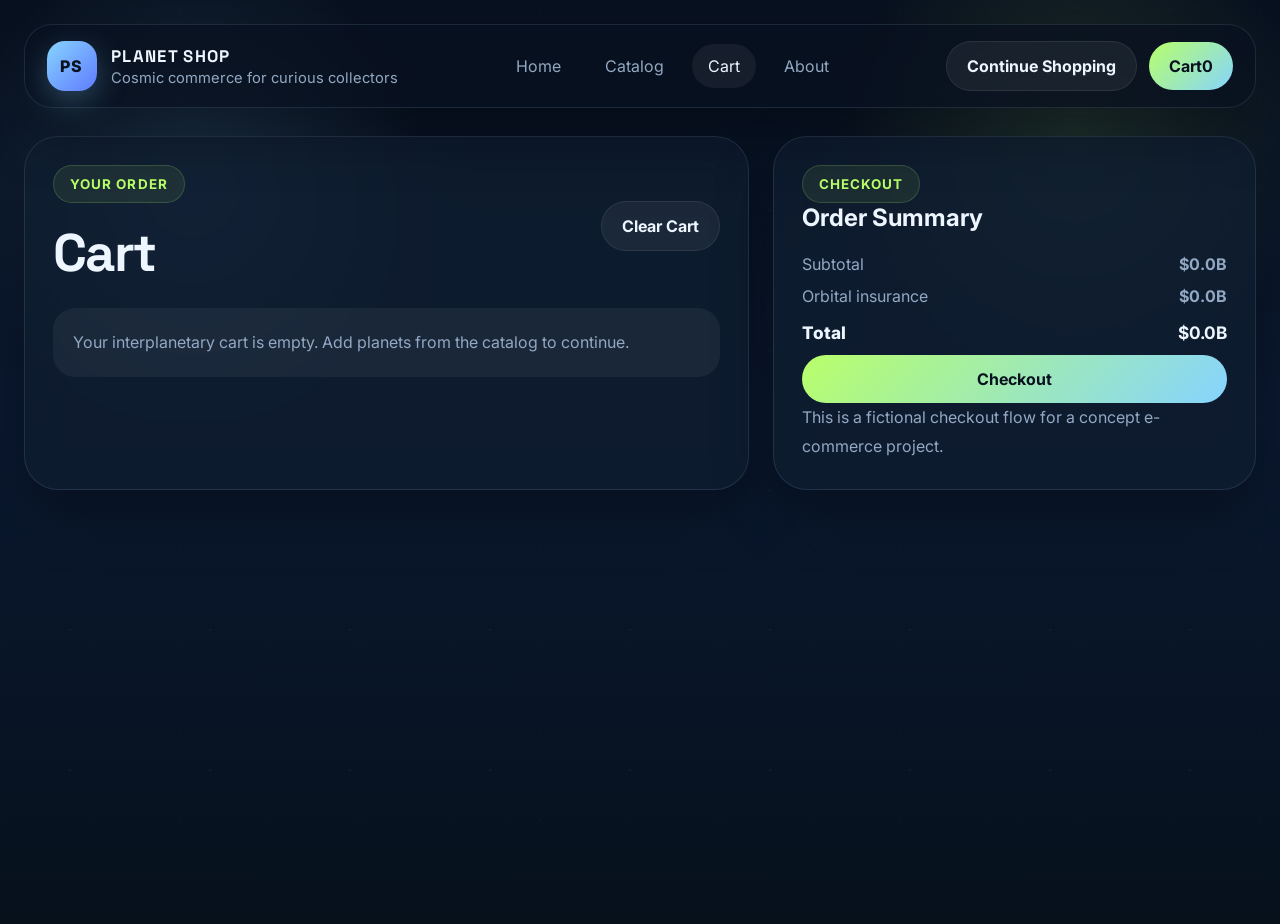
==== cart.html @ e2088a21 "Added Planet Shop project files" ====
<!DOCTYPE html>
<html lang="en">
<head>
  <meta charset="UTF-8">
  <meta name="viewport" content="width=device-width, initial-scale=1.0">
  <title>Planet Shop | Cart</title>
  <link rel="stylesheet" href="styles.css">
</head>
<body data-page="cart">
  <div class="site-shell">
    <header class="topbar">
      <a class="brand" href="index.html">
        <span class="brand-mark">PS</span>
        <span>
          <strong>PLANET SHOP</strong>
          <small>Cosmic commerce for curious collectors</small>
        </span>
      </a>

      <nav class="main-nav">
        <a href="index.html">Home</a>
        <a href="catalog.html">Catalog</a>
        <a href="cart.html" class="active">Cart</a>
        <a href="about.html">About</a>
      </nav>

      <div class="topbar-actions">
        <a class="nav-pill" href="catalog.html">Continue Shopping</a>
        <a class="cart-link" href="cart.html">Cart <span id="navCartCount">0</span></a>
      </div>
    </header>

    <main>
      <section class="cart-layout">
        <div class="glass-card cart-main">
          <div class="section-heading inline-head">
            <div>
              <span class="eyebrow">Your Order</span>
              <h1 class="page-title">Cart</h1>
            </div>
            <button class="ghost-btn" id="clearCartBtn">Clear Cart</button>
          </div>

          <div class="cart-list-page" id="cartPageList"></div>
        </div>

        <aside class="glass-card cart-summary-panel tilt-card">
          <span class="eyebrow">Checkout</span>
          <h2>Order Summary</h2>
          <div class="summary-stack">
            <div class="summary-line"><span>Subtotal</span><strong id="cartSubtotal">$0.0B</strong></div>
            <div class="summary-line"><span>Orbital insurance</span><strong id="cartInsurance">$0.0B</strong></div>
            <div class="summary-line total"><span>Total</span><strong id="cartTotal">$0.0B</strong></div>
          </div>
          <button class="primary-btn full-width" id="checkoutBtn">Checkout</button>
          <p class="muted-copy">This is a fictional checkout flow for a concept e-commerce project.</p>
        </aside>
      </section>
    </main>
  </div>

  <script src="app.js"></script>
</body>
</html>
---- styles.css ----
@import url('https://fonts.googleapis.com/css2?family=Space+Grotesk:wght@400;500;700&family=Inter:wght@400;500;600;700;800&display=swap');

:root {
  --bg: #08111f;
  --bg-soft: #101d32;
  --panel: rgba(15, 29, 48, 0.8);
  --line: rgba(173, 213, 255, 0.12);
  --text: #edf5ff;
  --muted: #93a8c2;
  --glow: #86d4ff;
  --accent: #b8ff69;
  --shadow: 0 22px 60px rgba(0, 0, 0, 0.32);
}

* {
  box-sizing: border-box;
  margin: 0;
  padding: 0;
}

body {
  min-height: 100vh;
  color: var(--text);
  font-family: 'Inter', sans-serif;
  background:
    radial-gradient(circle at 15% 20%, rgba(134, 212, 255, 0.16), transparent 18%),
    radial-gradient(circle at 84% 16%, rgba(184, 255, 105, 0.13), transparent 18%),
    linear-gradient(180deg, #08111f, #0a1830 45%, #06111c);
  overflow-x: hidden;
}

body::before {
  content: "";
  position: fixed;
  inset: 0;
  background-image:
    radial-gradient(circle, rgba(255,255,255,0.18) 1px, transparent 1px),
    radial-gradient(circle, rgba(255,255,255,0.1) 1px, transparent 1px);
  background-size: 140px 140px, 90px 90px;
  background-position: 0 0, 45px 55px;
  opacity: 0.22;
  pointer-events: none;
}

a {
  color: inherit;
  text-decoration: none;
}

button,
input {
  font: inherit;
}

button {
  border: 0;
  cursor: pointer;
}

.site-shell {
  width: min(1380px, calc(100% - 48px));
  margin: 24px auto 36px;
  position: relative;
  z-index: 1;
}

.topbar {
  position: sticky;
  top: 18px;
  z-index: 20;
  display: flex;
  align-items: center;
  justify-content: space-between;
  gap: 24px;
  padding: 16px 22px;
  border-radius: 28px;
  background: rgba(8, 17, 31, 0.76);
  backdrop-filter: blur(16px);
  border: 1px solid var(--line);
  box-shadow: var(--shadow);
}

.brand {
  display: flex;
  align-items: center;
  gap: 14px;
}

.brand-mark {
  width: 50px;
  height: 50px;
  display: grid;
  place-items: center;
  border-radius: 18px;
  background: linear-gradient(135deg, var(--glow), #607bff);
  color: #08111f;
  font-weight: 800;
  letter-spacing: 0.08em;
  box-shadow: 0 10px 30px rgba(134, 212, 255, 0.28);
}

.brand strong {
  display: block;
  font-family: 'Space Grotesk', sans-serif;
  font-size: 1.05rem;
  letter-spacing: 0.08em;
}

.brand small {
  color: var(--muted);
  font-size: 0.92rem;
}

.main-nav {
  display: flex;
  gap: 12px;
  flex-wrap: wrap;
  justify-content: center;
}

.main-nav a {
  padding: 12px 16px;
  border-radius: 999px;
  color: var(--muted);
  transition: background 0.2s ease, color 0.2s ease;
}

.main-nav a.active,
.main-nav a:hover {
  background: rgba(255,255,255,0.06);
  color: var(--text);
}

.topbar-actions {
  display: flex;
  align-items: center;
  gap: 12px;
}

.nav-pill,
.cart-link,
.primary-btn,
.secondary-btn,
.ghost-btn {
  display: inline-flex;
  align-items: center;
  justify-content: center;
  padding: 14px 20px;
  border-radius: 999px;
  font-weight: 700;
}

.nav-pill,
.secondary-btn,
.ghost-btn {
  background: rgba(255,255,255,0.06);
  border: 1px solid rgba(255,255,255,0.08);
  color: var(--text);
}

.cart-link,
.primary-btn {
  background: linear-gradient(135deg, var(--accent), #86d4ff);
  color: #08111f;
}

.search-box {
  display: flex;
  align-items: center;
  gap: 10px;
  min-width: 280px;
  padding: 12px 16px;
  border-radius: 999px;
  background: rgba(255,255,255,0.05);
  border: 1px solid rgba(255,255,255,0.06);
}

.search-box input {
  width: 100%;
  background: transparent;
  border: 0;
  outline: none;
  color: var(--text);
}

.search-box span {
  color: var(--muted);
}

.glass-card {
  border-radius: 34px;
  background: var(--panel);
  backdrop-filter: blur(18px);
  border: 1px solid var(--line);
  box-shadow: var(--shadow);
}

.tilt-card {
  transform-style: preserve-3d;
  transition: transform 0.18s ease;
}

.eyebrow {
  display: inline-flex;
  padding: 10px 16px;
  border-radius: 999px;
  color: var(--accent);
  background: rgba(184, 255, 105, 0.08);
  border: 1px solid rgba(184, 255, 105, 0.18);
  font-size: 0.84rem;
  text-transform: uppercase;
  letter-spacing: 0.08em;
  font-weight: 700;
}

.hero-grid {
  display: grid;
  grid-template-columns: 1.3fr 0.9fr;
  gap: 24px;
  margin-top: 28px;
}

.hero-card,
.feature-card {
  padding: 38px;
}

.hero-card h1,
.page-title,
.section-heading h2,
.feature-card h2,
.product-copy h1 {
  font-family: 'Space Grotesk', sans-serif;
  letter-spacing: -0.04em;
}

.hero-card h1 {
  margin-top: 20px;
  font-size: clamp(3rem, 7vw, 5rem);
  line-height: 0.95;
}

.hero-card p,
.feature-card p,
.section-heading p,
.info-card p,
.quick-card p,
.product-copy p,
.muted-copy {
  color: var(--muted);
  line-height: 1.8;
}

.hero-actions,
.product-actions {
  display: flex;
  gap: 14px;
  flex-wrap: wrap;
  margin-top: 28px;
}

.stats-row,
.info-grid,
.quick-links,
.meta-grid {
  display: grid;
  gap: 18px;
}

.stats-row {
  grid-template-columns: repeat(3, minmax(0, 1fr));
  margin-top: 34px;
}

.stat-box,
.info-card,
.quick-card,
.meta-box {
  padding: 20px;
  border-radius: 24px;
  background: rgba(255,255,255,0.05);
  border: 1px solid rgba(255,255,255,0.06);
}

.stat-box strong {
  display: block;
  font-size: 2rem;
  color: var(--glow);
  margin-bottom: 6px;
}

.stat-box span,
.info-card h3,
.quick-card h3,
.meta-box strong {
  color: var(--text);
}

.feature-image-wrap {
  margin: 22px 0;
  padding: 18px;
  border-radius: 28px;
  background: rgba(255,255,255,0.04);
}

.feature-image-wrap img {
  width: 100%;
  display: block;
  object-fit: cover;
  border-radius: 22px;
}

.full-width {
  width: 100%;
}

.section-block {
  margin-top: 28px;
  padding: 28px;
}

.compact-top {
  margin-top: 28px;
}

.section-heading {
  margin-bottom: 22px;
}

.section-heading h2,
.page-title {
  margin-top: 16px;
  font-size: clamp(2rem, 5vw, 3.3rem);
}

.info-grid,
.quick-links {
  grid-template-columns: repeat(3, minmax(0, 1fr));
}

.filters {
  display: flex;
  flex-wrap: wrap;
  gap: 12px;
  margin-bottom: 20px;
}

.filter-btn {
  padding: 11px 16px;
  border-radius: 999px;
  background: rgba(255,255,255,0.05);
  color: var(--muted);
  border: 1px solid rgba(255,255,255,0.06);
}

.filter-btn.active,
.filter-btn:hover {
  background: linear-gradient(135deg, var(--accent), #86d4ff);
  color: #08111f;
}

.catalog-grid {
  display: grid;
  grid-template-columns: repeat(4, minmax(0, 1fr));
  gap: 18px;
}

.compact-grid {
  grid-template-columns: repeat(3, minmax(0, 1fr));
}

.planet-card {
  display: flex;
  flex-direction: column;
  padding: 22px;
  border-radius: 28px;
  background: rgba(255,255,255,0.04);
  border: 1px solid rgba(255,255,255,0.06);
  transition: transform 0.18s ease, border-color 0.24s ease, box-shadow 0.24s ease;
}

.planet-card:hover {
  border-color: rgba(134, 212, 255, 0.22);
  box-shadow: 0 18px 36px rgba(0,0,0,0.18);
}

.planet-badge {
  align-self: flex-start;
  padding: 8px 12px;
  border-radius: 999px;
  background: rgba(255,255,255,0.06);
  color: var(--glow);
  font-size: 0.8rem;
  letter-spacing: 0.06em;
  text-transform: uppercase;
  font-weight: 700;
}

.planet-visual {
  width: 160px;
  height: 160px;
  margin: 18px auto 14px;
  border-radius: 50%;
  box-shadow: inset -12px -16px 22px rgba(0,0,0,0.3), 0 0 45px rgba(134, 212, 255, 0.1);
  overflow: hidden;
}

.planet-visual img,
.product-image-frame img,
.cart-orb img {
  width: 100%;
  height: 100%;
  object-fit: cover;
  display: block;
}

.planet-name {
  font-family: 'Space Grotesk', sans-serif;
  font-size: 1.6rem;
}

.planet-type,
.planet-copy,
.price-wrap span {
  color: var(--muted);
}

.planet-copy {
  margin-top: 12px;
  line-height: 1.7;
  min-height: 92px;
}

.planet-meta {
  display: flex;
  flex-wrap: wrap;
  gap: 10px;
  margin-top: 14px;
}

.meta-pill {
  padding: 8px 10px;
  border-radius: 999px;
  background: rgba(255,255,255,0.05);
}

.planet-footer {
  display: flex;
  align-items: center;
  justify-content: space-between;
  gap: 12px;
  margin-top: auto;
  padding-top: 18px;
}

.price-wrap strong {
  display: block;
  color: var(--accent);
  font-size: 1.35rem;
}

.card-actions {
  display: flex;
  gap: 10px;
}

.card-btn {
  padding: 11px 14px;
  border-radius: 999px;
  background: rgba(255,255,255,0.06);
  color: var(--text);
  font-weight: 700;
}

.card-btn.buy {
  background: linear-gradient(135deg, var(--accent), #86d4ff);
  color: #08111f;
}

.product-layout,
.cart-layout {
  display: grid;
  gap: 24px;
  margin-top: 28px;
}

.product-layout {
  grid-template-columns: 0.9fr 1.1fr;
}

.cart-layout {
  grid-template-columns: 1.2fr 0.8fr;
}

.product-visual,
.product-copy,
.cart-main,
.cart-summary-panel {
  padding: 28px;
}

.product-image-frame {
  width: min(100%, 420px);
  aspect-ratio: 1;
  margin: 0 auto;
  border-radius: 50%;
  overflow: hidden;
  box-shadow: inset -20px -24px 34px rgba(0,0,0,0.3), 0 0 55px rgba(134, 212, 255, 0.12);
}

.meta-grid {
  grid-template-columns: repeat(3, minmax(0, 1fr));
  margin-top: 22px;
}

.meta-box strong {
  display: block;
  color: var(--glow);
  margin-bottom: 8px;
  font-size: 0.85rem;
  text-transform: uppercase;
}

.meta-box span {
  color: var(--text);
}

.cart-list-page,
.cart-list-mini {
  display: grid;
  gap: 12px;
}

.cart-item {
  display: grid;
  grid-template-columns: 64px 1fr auto;
  align-items: center;
  gap: 14px;
  padding: 16px;
  border-radius: 18px;
  background: rgba(255,255,255,0.05);
}

.cart-orb {
  width: 64px;
  height: 64px;
  border-radius: 50%;
  overflow: hidden;
}

.summary-stack {
  margin-top: 22px;
}

.summary-line {
  display: flex;
  justify-content: space-between;
  margin-bottom: 12px;
  color: var(--muted);
}

.summary-line.total {
  font-size: 1.08rem;
  font-weight: 800;
  color: var(--text);
  margin-top: 16px;
}

.inline-head {
  display: flex;
  justify-content: space-between;
  align-items: center;
  gap: 12px;
}

.empty-state {
  padding: 20px;
  border-radius: 22px;
  background: rgba(255,255,255,0.05);
  color: var(--muted);
  line-height: 1.8;
}

.planet-gradient-uranus {
  width: 100%;
  height: 100%;
  border-radius: 50%;
  background: linear-gradient(145deg, #b8f6ff, #6ad5eb 45%, #2f6b88);
}

@media (max-width: 1200px) {
  .catalog-grid {
    grid-template-columns: repeat(3, minmax(0, 1fr));
  }
}

@media (max-width: 980px) {
  .hero-grid,
  .product-layout,
  .cart-layout {
    grid-template-columns: 1fr;
  }

  .info-grid,
  .quick-links,
  .compact-grid,
  .meta-grid {
    grid-template-columns: 1fr;
  }

  .catalog-grid {
    grid-template-columns: repeat(2, minmax(0, 1fr));
  }

  .stats-row {
    grid-template-columns: 1fr;
  }
}

@media (max-width: 760px) {
  .site-shell {
    width: min(100% - 24px, 1380px);
  }

  .topbar {
    flex-direction: column;
    align-items: stretch;
  }

  .main-nav,
  .topbar-actions {
    justify-content: center;
    flex-wrap: wrap;
  }

  .search-box {
    min-width: 0;
    width: 100%;
  }

  .catalog-grid {
    grid-template-columns: 1fr;
  }

  .planet-footer,
  .inline-head {
    flex-direction: column;
    align-items: flex-start;
  }
}
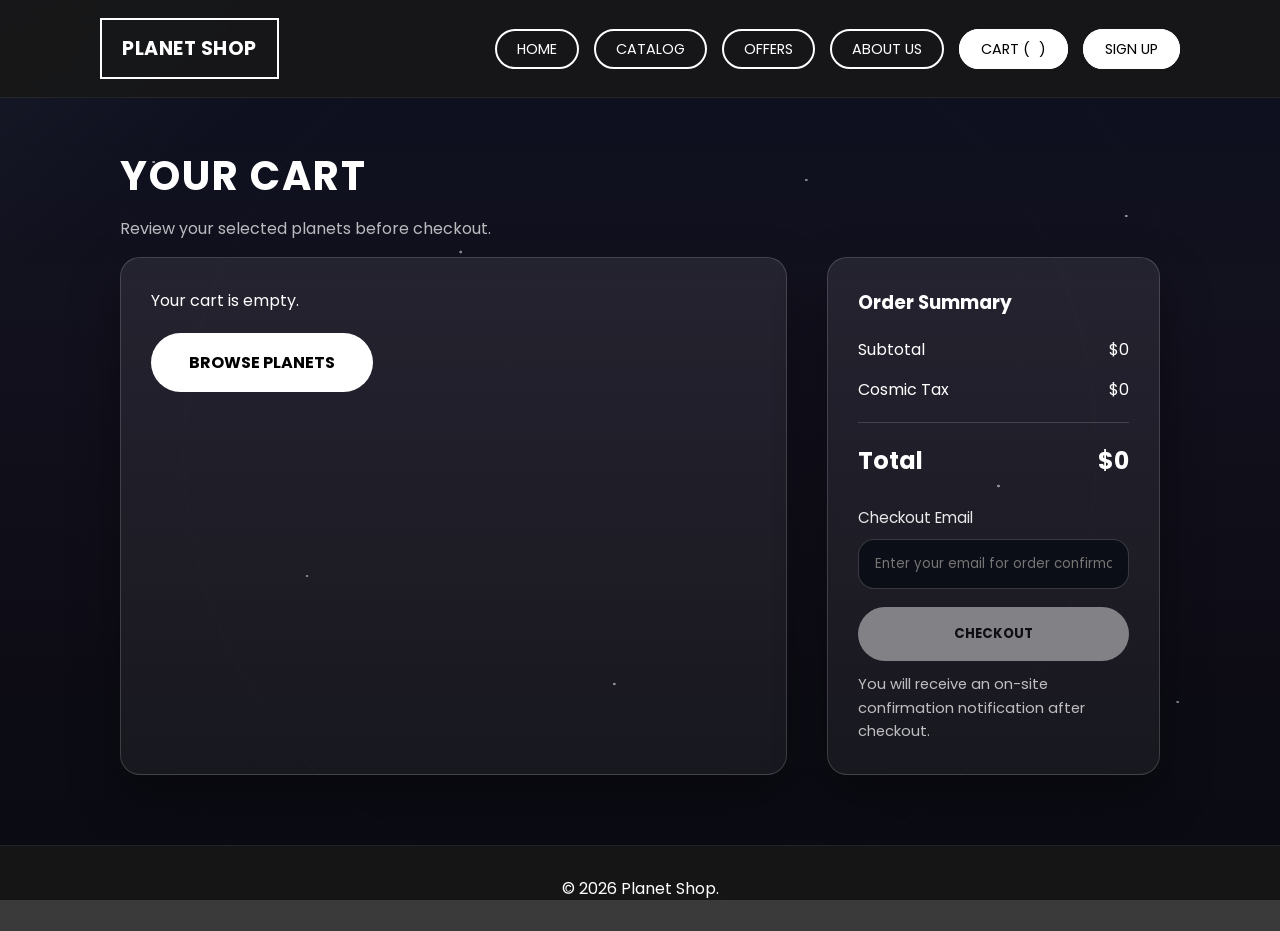
==== commit b57c5b05: "Refresh deployed assets and add email-based checkout confirmation" ====
--- a/cart.html
+++ b/cart.html
@@ -1,64 +1,71 @@
 <!DOCTYPE html>
 <html lang="en">
 <head>
-  <meta charset="UTF-8">
-  <meta name="viewport" content="width=device-width, initial-scale=1.0">
-  <title>Planet Shop | Cart</title>
-  <link rel="stylesheet" href="styles.css">
+<meta charset="UTF-8">
+<meta name="viewport" content="width=device-width, initial-scale=1.0">
+<meta http-equiv="Cache-Control" content="no-cache, no-store, must-revalidate">
+<meta http-equiv="Pragma" content="no-cache">
+<meta http-equiv="Expires" content="0">
+<title>Planet Shop | Cart</title>
+<link rel="stylesheet" href="styles.css?v=20260515">
 </head>
-<body data-page="cart">
-  <div class="site-shell">
-    <header class="topbar">
-      <a class="brand" href="index.html">
-        <span class="brand-mark">PS</span>
-        <span>
-          <strong>PLANET SHOP</strong>
-          <small>Cosmic commerce for curious collectors</small>
-        </span>
-      </a>
+<body>
 
-      <nav class="main-nav">
-        <a href="index.html">Home</a>
-        <a href="catalog.html">Catalog</a>
-        <a href="cart.html" class="active">Cart</a>
-        <a href="about.html">About</a>
-      </nav>
+<header>
+    <a href="index.html" class="logo">PLANET SHOP</a>
+    <nav>
+        <ul>
+            <li><a href="index.html">HOME</a></li>
+            <li><a href="catalog.html">CATALOG</a></li>
+            <li><a href="index.html#offers">OFFERS</a></li>
+            <li><a href="index.html#about">ABOUT US</a></li>
+            <li><a href="cart.html" id="cart-nav-link" class="active">CART (<span id="cart-count">0</span>)</a></li>
+            <li><a href="signup.html" class="signup">SIGN UP</a></li>
+        </ul>
+    </nav>
+</header>
 
-      <div class="topbar-actions">
-        <a class="nav-pill" href="catalog.html">Continue Shopping</a>
-        <a class="cart-link" href="cart.html">Cart <span id="navCartCount">0</span></a>
-      </div>
-    </header>
+<main>
+    <h1 class="page-title">YOUR CART</h1>
+    <p class="page-desc" id="cart-desc">Review your selected planets before checkout.</p>
 
-    <main>
-      <section class="cart-layout">
-        <div class="glass-card cart-main">
-          <div class="section-heading inline-head">
-            <div>
-              <span class="eyebrow">Your Order</span>
-              <h1 class="page-title">Cart</h1>
-            </div>
-            <button class="ghost-btn" id="clearCartBtn">Clear Cart</button>
-          </div>
-
-          <div class="cart-list-page" id="cartPageList"></div>
+    <div class="cart-container">
+        <div class="cart-items" id="cart-items-container">
+            <!-- Cart items injected by app.js -->
         </div>
 
-        <aside class="glass-card cart-summary-panel tilt-card">
-          <span class="eyebrow">Checkout</span>
-          <h2>Order Summary</h2>
-          <div class="summary-stack">
-            <div class="summary-line"><span>Subtotal</span><strong id="cartSubtotal">$0.0B</strong></div>
-            <div class="summary-line"><span>Orbital insurance</span><strong id="cartInsurance">$0.0B</strong></div>
-            <div class="summary-line total"><span>Total</span><strong id="cartTotal">$0.0B</strong></div>
-          </div>
-          <button class="primary-btn full-width" id="checkoutBtn">Checkout</button>
-          <p class="muted-copy">This is a fictional checkout flow for a concept e-commerce project.</p>
-        </aside>
-      </section>
-    </main>
-  </div>
+        <div class="cart-summary">
+            <h3>Order Summary</h3>
+            <div style="margin-top: 20px;">
+                <div class="summary-row">
+                    <span>Subtotal</span>
+                    <span id="cart-subtotal">$0</span>
+                </div>
+                <div class="summary-row">
+                    <span>Cosmic Tax</span>
+                    <span id="cart-tax">$0</span>
+                </div>
+                <div class="summary-total">
+                    <span>Total</span>
+                    <span id="cart-total">$0</span>
+                </div>
+                <form class="checkout-form" id="checkout-form">
+                    <label for="checkout-email">Checkout Email</label>
+                    <input type="email" id="checkout-email" placeholder="Enter your email for order confirmation" required>
+                    <button class="btn" id="checkout-btn" type="submit" style="width: 100%; margin-top: 18px;">CHECKOUT</button>
+                </form>
+                <p class="checkout-note">You will receive an on-site confirmation notification after checkout.</p>
+                <div class="checkout-status" id="checkout-status" aria-live="polite"></div>
+            </div>
+        </div>
+    </div>
+</main>
 
-  <script src="app.js"></script>
+<footer>
+    <p>&copy; 2026 Planet Shop. </p>
+</footer>
+
+<script src="app.js?v=20260515"></script>
 </body>
 </html>
+
--- a/styles.css
+++ b/styles.css
@@ -1,650 +1,709 @@
-@import url('https://fonts.googleapis.com/css2?family=Space+Grotesk:wght@400;500;700&family=Inter:wght@400;500;600;700;800&display=swap');
+@import url('https://fonts.googleapis.com/css2?family=Montserrat+Subrayada&family=Montserrat:ital,wght@0,800;0,900;1,700;1,800;1,900&family=Poppins:wght@300;400;600&display=swap');
 
 :root {
-  --bg: #08111f;
-  --bg-soft: #101d32;
-  --panel: rgba(15, 29, 48, 0.8);
-  --line: rgba(173, 213, 255, 0.12);
-  --text: #edf5ff;
-  --muted: #93a8c2;
-  --glow: #86d4ff;
-  --accent: #b8ff69;
-  --shadow: 0 22px 60px rgba(0, 0, 0, 0.32);
+    --bg: #121212;
+    --bg-soft: #1d1d1d;
+    --panel: rgba(255, 255, 255, 0.05);
+    --panel-strong: rgba(255, 255, 255, 0.08);
+    --text: #ffffff;
+    --muted: rgba(255, 255, 255, 0.72);
+    --border: rgba(255, 255, 255, 0.16);
+    --shadow: 0 20px 50px rgba(0, 0, 0, 0.35);
 }
 
 * {
-  box-sizing: border-box;
-  margin: 0;
-  padding: 0;
+    margin: 0;
+    padding: 0;
+    box-sizing: border-box;
+    color: var(--text);
+    font-family: 'Poppins', sans-serif;
+}
+
+html {
+    scroll-behavior: smooth;
 }
 
 body {
-  min-height: 100vh;
-  color: var(--text);
-  font-family: 'Inter', sans-serif;
-  background:
-    radial-gradient(circle at 15% 20%, rgba(134, 212, 255, 0.16), transparent 18%),
-    radial-gradient(circle at 84% 16%, rgba(184, 255, 105, 0.13), transparent 18%),
-    linear-gradient(180deg, #08111f, #0a1830 45%, #06111c);
-  overflow-x: hidden;
+    min-height: 100vh;
+    display: flex;
+    flex-direction: column;
+    background:
+        radial-gradient(circle at 18% 22%, rgba(58, 89, 173, 0.24), transparent 0 20%),
+        radial-gradient(circle at 82% 16%, rgba(111, 39, 133, 0.2), transparent 0 18%),
+        radial-gradient(circle at 72% 62%, rgba(31, 110, 122, 0.16), transparent 0 20%),
+        radial-gradient(circle at 28% 72%, rgba(255, 177, 92, 0.08), transparent 0 16%),
+        linear-gradient(145deg, rgba(255, 255, 255, 0.045) 0%, transparent 16%),
+        linear-gradient(180deg, #0c1020 0%, #12111e 32%, #0f0d17 64%, #090b12 100%);
+    background-attachment: fixed;
+    overflow-x: hidden;
+}
+
+body::before,
+body::after {
+    content: "";
+    position: fixed;
+    inset: 0;
+    pointer-events: none;
+    z-index: -1;
 }
 
 body::before {
-  content: "";
-  position: fixed;
-  inset: 0;
-  background-image:
-    radial-gradient(circle, rgba(255,255,255,0.18) 1px, transparent 1px),
-    radial-gradient(circle, rgba(255,255,255,0.1) 1px, transparent 1px);
-  background-size: 140px 140px, 90px 90px;
-  background-position: 0 0, 45px 55px;
-  opacity: 0.22;
-  pointer-events: none;
+    opacity: 0.65;
+    background:
+        radial-gradient(circle at 12% 18%, rgba(255, 255, 255, 0.9) 0 1px, transparent 1.5px),
+        radial-gradient(circle at 24% 64%, rgba(255, 255, 255, 0.7) 0 1px, transparent 1.5px),
+        radial-gradient(circle at 36% 28%, rgba(255, 255, 255, 0.8) 0 1.2px, transparent 1.7px),
+        radial-gradient(circle at 48% 76%, rgba(255, 255, 255, 0.78) 0 1px, transparent 1.6px),
+        radial-gradient(circle at 63% 20%, rgba(255, 255, 255, 0.75) 0 1px, transparent 1.5px),
+        radial-gradient(circle at 78% 54%, rgba(255, 255, 255, 0.72) 0 1.2px, transparent 1.7px),
+        radial-gradient(circle at 88% 24%, rgba(255, 255, 255, 0.82) 0 1px, transparent 1.5px),
+        radial-gradient(circle at 92% 78%, rgba(255, 255, 255, 0.76) 0 1px, transparent 1.5px);
+}
+
+body::after {
+    background:
+        radial-gradient(circle at center, transparent 0 58%, rgba(255, 255, 255, 0.03) 58.3%, transparent 58.8%),
+        radial-gradient(circle at center, transparent 0 72%, rgba(255, 255, 255, 0.025) 72.3%, transparent 72.8%);
+    opacity: 0.4;
 }
 
 a {
-  color: inherit;
-  text-decoration: none;
-}
-
-button,
-input {
-  font: inherit;
-}
-
-button {
-  border: 0;
-  cursor: pointer;
-}
-
-.site-shell {
-  width: min(1380px, calc(100% - 48px));
-  margin: 24px auto 36px;
-  position: relative;
-  z-index: 1;
-}
-
-.topbar {
-  position: sticky;
-  top: 18px;
-  z-index: 20;
-  display: flex;
-  align-items: center;
-  justify-content: space-between;
-  gap: 24px;
-  padding: 16px 22px;
-  border-radius: 28px;
-  background: rgba(8, 17, 31, 0.76);
-  backdrop-filter: blur(16px);
-  border: 1px solid var(--line);
-  box-shadow: var(--shadow);
-}
-
-.brand {
-  display: flex;
-  align-items: center;
-  gap: 14px;
-}
-
-.brand-mark {
-  width: 50px;
-  height: 50px;
-  display: grid;
-  place-items: center;
-  border-radius: 18px;
-  background: linear-gradient(135deg, var(--glow), #607bff);
-  color: #08111f;
-  font-weight: 800;
-  letter-spacing: 0.08em;
-  box-shadow: 0 10px 30px rgba(134, 212, 255, 0.28);
-}
-
-.brand strong {
-  display: block;
-  font-family: 'Space Grotesk', sans-serif;
-  font-size: 1.05rem;
-  letter-spacing: 0.08em;
-}
-
-.brand small {
-  color: var(--muted);
-  font-size: 0.92rem;
-}
-
-.main-nav {
-  display: flex;
-  gap: 12px;
-  flex-wrap: wrap;
-  justify-content: center;
-}
-
-.main-nav a {
-  padding: 12px 16px;
-  border-radius: 999px;
-  color: var(--muted);
-  transition: background 0.2s ease, color 0.2s ease;
-}
-
-.main-nav a.active,
-.main-nav a:hover {
-  background: rgba(255,255,255,0.06);
-  color: var(--text);
-}
-
-.topbar-actions {
-  display: flex;
-  align-items: center;
-  gap: 12px;
-}
-
-.nav-pill,
-.cart-link,
-.primary-btn,
-.secondary-btn,
-.ghost-btn {
-  display: inline-flex;
-  align-items: center;
-  justify-content: center;
-  padding: 14px 20px;
-  border-radius: 999px;
-  font-weight: 700;
-}
-
-.nav-pill,
-.secondary-btn,
-.ghost-btn {
-  background: rgba(255,255,255,0.06);
-  border: 1px solid rgba(255,255,255,0.08);
-  color: var(--text);
-}
-
-.cart-link,
-.primary-btn {
-  background: linear-gradient(135deg, var(--accent), #86d4ff);
-  color: #08111f;
-}
-
-.search-box {
-  display: flex;
-  align-items: center;
-  gap: 10px;
-  min-width: 280px;
-  padding: 12px 16px;
-  border-radius: 999px;
-  background: rgba(255,255,255,0.05);
-  border: 1px solid rgba(255,255,255,0.06);
-}
-
-.search-box input {
-  width: 100%;
-  background: transparent;
-  border: 0;
-  outline: none;
-  color: var(--text);
-}
-
-.search-box span {
-  color: var(--muted);
-}
-
-.glass-card {
-  border-radius: 34px;
-  background: var(--panel);
-  backdrop-filter: blur(18px);
-  border: 1px solid var(--line);
-  box-shadow: var(--shadow);
-}
-
-.tilt-card {
-  transform-style: preserve-3d;
-  transition: transform 0.18s ease;
+    text-decoration: none;
+}
+
+header {
+    position: sticky;
+    top: 0;
+    z-index: 20;
+    min-height: 84px;
+    display: flex;
+    justify-content: space-between;
+    align-items: center;
+    padding: 18px 100px;
+    border-bottom: 1px solid rgba(255, 255, 255, 0.06);
+    background: rgba(24, 24, 24, 0.9);
+    backdrop-filter: blur(12px);
+}
+
+.logo {
+    border: 2px solid white;
+    padding: 14px 20px;
+    font-weight: 700;
+    font-size: 1.2rem;
+    letter-spacing: 0.5px;
+    transition: transform 0.3s ease, box-shadow 0.3s ease;
+}
+
+.logo:hover {
+    transform: translateY(-2px);
+    box-shadow: 0 10px 24px rgba(255, 255, 255, 0.08);
+}
+
+nav ul {
+    display: flex;
+    align-items: center;
+    list-style: none;
+    gap: 15px;
+    flex-wrap: wrap;
+}
+
+nav ul li a {
+    border: 2px solid white;
+    padding: 8px 20px;
+    border-radius: 999px;
+    transition: 0.3s;
+    font-size: 0.9rem;
+}
+
+nav ul li a:hover,
+nav ul li a.active {
+    background: white;
+    color: black;
+}
+
+.signup {
+    background: white;
+    color: black;
+}
+
+main {
+    flex: 1;
+    padding: 48px 120px 70px;
+}
+
+.home-section {
+    position: relative;
+    scroll-margin-top: 110px;
+}
+
+.home-main {
+    min-height: calc(100vh - 180px);
+    display: flex;
+    align-items: center;
+    justify-content: space-between;
+    gap: 56px;
+    padding: 20px 0 50px;
+}
+
+.contentmid {
+    max-width: 640px;
 }
 
 .eyebrow {
-  display: inline-flex;
-  padding: 10px 16px;
-  border-radius: 999px;
-  color: var(--accent);
-  background: rgba(184, 255, 105, 0.08);
-  border: 1px solid rgba(184, 255, 105, 0.18);
-  font-size: 0.84rem;
-  text-transform: uppercase;
-  letter-spacing: 0.08em;
-  font-weight: 700;
-}
-
-.hero-grid {
-  display: grid;
-  grid-template-columns: 1.3fr 0.9fr;
-  gap: 24px;
-  margin-top: 28px;
-}
-
-.hero-card,
-.feature-card {
-  padding: 38px;
-}
-
-.hero-card h1,
-.page-title,
-.section-heading h2,
-.feature-card h2,
-.product-copy h1 {
-  font-family: 'Space Grotesk', sans-serif;
-  letter-spacing: -0.04em;
-}
-
-.hero-card h1 {
-  margin-top: 20px;
-  font-size: clamp(3rem, 7vw, 5rem);
-  line-height: 0.95;
-}
-
-.hero-card p,
-.feature-card p,
-.section-heading p,
+    display: inline-flex;
+    align-items: center;
+    gap: 10px;
+    margin-bottom: 22px;
+    font-size: 0.9rem;
+    letter-spacing: 2px;
+    text-transform: uppercase;
+    color: rgba(255, 255, 255, 0.82);
+}
+
+.eyebrow::before {
+    content: "";
+    width: 34px;
+    height: 1px;
+    background: rgba(255, 255, 255, 0.7);
+}
+
+.hero-title {
+    font-size: clamp(3rem, 6vw, 5rem);
+    line-height: 1.1;
+    letter-spacing: 4px;
+    margin-bottom: 22px;
+}
+
+.contentmid p {
+    line-height: 1.9;
+    color: var(--muted);
+    font-size: 1.05rem;
+}
+
+.hero-actions {
+    display: flex;
+    gap: 16px;
+    flex-wrap: wrap;
+    margin-top: 38px;
+}
+
+.btn {
+    padding: 15px 36px;
+    background: white;
+    color: black;
+    border: 2px solid transparent;
+    border-radius: 999px;
+    font-weight: 700;
+    cursor: pointer;
+    transition: 0.3s;
+    display: inline-block;
+    text-align: center;
+}
+
+.btn:hover {
+    background: transparent;
+    color: white;
+    border-color: white;
+    box-shadow: 0 0 18px rgba(255, 255, 255, 0.18);
+}
+
+.btn:disabled {
+    opacity: 0.45;
+    cursor: not-allowed;
+    box-shadow: none;
+}
+
+.btn-secondary {
+    background: transparent;
+    color: white;
+    border-color: white;
+}
+
+.btn-secondary:hover {
+    background: white;
+    color: black;
+}
+
+.hero-stats {
+    display: grid;
+    grid-template-columns: repeat(3, minmax(130px, 1fr));
+    gap: 16px;
+    margin-top: 40px;
+}
+
+.stat-card,
+.info-card,
+.about-card,
+.product-card,
+.cart-items,
+.cart-summary,
+.signup-container {
+    background: linear-gradient(180deg, var(--panel-strong), var(--panel));
+    border: 1px solid var(--border);
+    box-shadow: var(--shadow);
+}
+
+.stat-card {
+    padding: 18px 20px;
+    border-radius: 18px;
+}
+
+.stat-card strong {
+    display: block;
+    font-size: 1.6rem;
+    margin-bottom: 6px;
+}
+
+.stat-card span {
+    color: var(--muted);
+    font-size: 0.92rem;
+}
+
+.contentright {
+    display: flex;
+    justify-content: center;
+    align-items: center;
+    flex: 1;
+}
+
+.planet-frame {
+    position: relative;
+    display: grid;
+    place-items: center;
+    width: min(470px, 100%);
+    aspect-ratio: 1;
+    border-radius: 50%;
+    background:
+        radial-gradient(circle at 50% 50%, rgba(22, 26, 44, 0.96) 0 50%, rgba(22, 26, 44, 0.64) 58%, rgba(12, 16, 28, 0) 73%),
+        radial-gradient(circle at 65% 32%, rgba(67, 143, 255, 0.22), transparent 0 24%),
+        radial-gradient(circle at 35% 70%, rgba(115, 74, 210, 0.18), transparent 0 28%);
+    box-shadow: 0 26px 80px rgba(0, 0, 0, 0.42);
+}
+
+.planet-frame::before {
+    content: "";
+    position: absolute;
+    inset: 11%;
+    border: 1px solid rgba(255, 255, 255, 0.14);
+    border-radius: 50%;
+    box-shadow: 0 0 0 26px rgba(255, 255, 255, 0.02);
+}
+
+.planet-frame::after {
+    content: "";
+    position: absolute;
+    width: 118%;
+    height: 62%;
+    border-top: 1px solid rgba(255, 255, 255, 0.16);
+    border-bottom: 1px solid rgba(255, 255, 255, 0.07);
+    border-radius: 50%;
+    transform: rotate(-18deg);
+    opacity: 0.8;
+}
+
+.merc {
+    position: relative;
+    z-index: 1;
+    width: 60%;
+    border-radius: 50%;
+    animation: float 4.5s ease-in-out infinite;
+    filter: saturate(1.06) contrast(1.03);
+    box-shadow:
+        0 18px 42px rgba(0, 0, 0, 0.38),
+        0 0 35px rgba(80, 153, 255, 0.14);
+}
+
+@keyframes float {
+    0% { transform: translateY(0); }
+    50% { transform: translateY(-18px); }
+    100% { transform: translateY(0); }
+}
+
+.info-section {
+    margin-top: 50px;
+    padding: 36px 0 0;
+}
+
+.section-heading {
+    max-width: 760px;
+    margin-bottom: 28px;
+}
+
+.page-title {
+    font-size: 2.5rem;
+    margin-bottom: 10px;
+    letter-spacing: 2px;
+}
+
+.page-desc {
+    color: var(--muted);
+    margin-bottom: 16px;
+}
+
+.offer-grid,
+.about-grid {
+    display: grid;
+    grid-template-columns: repeat(3, minmax(0, 1fr));
+    gap: 24px;
+}
+
+.info-card,
+.about-card {
+    padding: 26px;
+    border-radius: 22px;
+    transition: transform 0.3s ease, border-color 0.3s ease;
+}
+
+.info-card:hover,
+.about-card:hover,
+.product-card:hover {
+    transform: translateY(-6px);
+    border-color: rgba(255, 255, 255, 0.35);
+}
+
+.info-badge {
+    display: inline-block;
+    padding: 6px 12px;
+    margin-bottom: 18px;
+    border-radius: 999px;
+    border: 1px solid rgba(255, 255, 255, 0.22);
+    color: rgba(255, 255, 255, 0.82);
+    font-size: 0.82rem;
+}
+
+.info-card h3,
+.about-card h3 {
+    font-size: 1.35rem;
+    margin-bottom: 12px;
+    letter-spacing: 0.6px;
+}
+
 .info-card p,
-.quick-card p,
-.product-copy p,
-.muted-copy {
-  color: var(--muted);
-  line-height: 1.8;
-}
-
-.hero-actions,
-.product-actions {
-  display: flex;
-  gap: 14px;
-  flex-wrap: wrap;
-  margin-top: 28px;
-}
-
-.stats-row,
-.info-grid,
-.quick-links,
-.meta-grid {
-  display: grid;
-  gap: 18px;
-}
-
-.stats-row {
-  grid-template-columns: repeat(3, minmax(0, 1fr));
-  margin-top: 34px;
-}
-
-.stat-box,
-.info-card,
-.quick-card,
-.meta-box {
-  padding: 20px;
-  border-radius: 24px;
-  background: rgba(255,255,255,0.05);
-  border: 1px solid rgba(255,255,255,0.06);
-}
-
-.stat-box strong {
-  display: block;
-  font-size: 2rem;
-  color: var(--glow);
-  margin-bottom: 6px;
-}
-
-.stat-box span,
-.info-card h3,
-.quick-card h3,
-.meta-box strong {
-  color: var(--text);
-}
-
-.feature-image-wrap {
-  margin: 22px 0;
-  padding: 18px;
-  border-radius: 28px;
-  background: rgba(255,255,255,0.04);
-}
-
-.feature-image-wrap img {
-  width: 100%;
-  display: block;
-  object-fit: cover;
-  border-radius: 22px;
-}
-
-.full-width {
-  width: 100%;
-}
-
-.section-block {
-  margin-top: 28px;
-  padding: 28px;
-}
-
-.compact-top {
-  margin-top: 28px;
-}
-
-.section-heading {
-  margin-bottom: 22px;
-}
-
-.section-heading h2,
-.page-title {
-  margin-top: 16px;
-  font-size: clamp(2rem, 5vw, 3.3rem);
-}
-
-.info-grid,
-.quick-links {
-  grid-template-columns: repeat(3, minmax(0, 1fr));
+.about-card p {
+    color: var(--muted);
+    line-height: 1.8;
+}
+
+.text-link {
+    display: inline-block;
+    margin-top: 18px;
+    font-weight: 600;
+    border-bottom: 1px solid rgba(255, 255, 255, 0.55);
+    padding-bottom: 3px;
 }
 
 .filters {
-  display: flex;
-  flex-wrap: wrap;
-  gap: 12px;
-  margin-bottom: 20px;
+    margin-bottom: 30px;
+    display: flex;
+    gap: 15px;
+    flex-wrap: wrap;
 }
 
 .filter-btn {
-  padding: 11px 16px;
-  border-radius: 999px;
-  background: rgba(255,255,255,0.05);
-  color: var(--muted);
-  border: 1px solid rgba(255,255,255,0.06);
-}
-
-.filter-btn.active,
-.filter-btn:hover {
-  background: linear-gradient(135deg, var(--accent), #86d4ff);
-  color: #08111f;
+    background: none;
+    border: 2px solid white;
+    color: white;
+    padding: 8px 20px;
+    border-radius: 30px;
+    cursor: pointer;
+    transition: 0.3s;
+}
+
+.filter-btn:hover,
+.filter-btn.active {
+    background: white;
+    color: black;
 }
 
 .catalog-grid {
-  display: grid;
-  grid-template-columns: repeat(4, minmax(0, 1fr));
-  gap: 18px;
-}
-
-.compact-grid {
-  grid-template-columns: repeat(3, minmax(0, 1fr));
-}
-
-.planet-card {
-  display: flex;
-  flex-direction: column;
-  padding: 22px;
-  border-radius: 28px;
-  background: rgba(255,255,255,0.04);
-  border: 1px solid rgba(255,255,255,0.06);
-  transition: transform 0.18s ease, border-color 0.24s ease, box-shadow 0.24s ease;
-}
-
-.planet-card:hover {
-  border-color: rgba(134, 212, 255, 0.22);
-  box-shadow: 0 18px 36px rgba(0,0,0,0.18);
-}
-
-.planet-badge {
-  align-self: flex-start;
-  padding: 8px 12px;
-  border-radius: 999px;
-  background: rgba(255,255,255,0.06);
-  color: var(--glow);
-  font-size: 0.8rem;
-  letter-spacing: 0.06em;
-  text-transform: uppercase;
-  font-weight: 700;
-}
-
-.planet-visual {
-  width: 160px;
-  height: 160px;
-  margin: 18px auto 14px;
-  border-radius: 50%;
-  box-shadow: inset -12px -16px 22px rgba(0,0,0,0.3), 0 0 45px rgba(134, 212, 255, 0.1);
-  overflow: hidden;
-}
-
-.planet-visual img,
-.product-image-frame img,
-.cart-orb img {
-  width: 100%;
-  height: 100%;
-  object-fit: cover;
-  display: block;
-}
-
-.planet-name {
-  font-family: 'Space Grotesk', sans-serif;
-  font-size: 1.6rem;
-}
-
-.planet-type,
-.planet-copy,
-.price-wrap span {
-  color: var(--muted);
-}
-
-.planet-copy {
-  margin-top: 12px;
-  line-height: 1.7;
-  min-height: 92px;
-}
-
-.planet-meta {
-  display: flex;
-  flex-wrap: wrap;
-  gap: 10px;
-  margin-top: 14px;
-}
-
-.meta-pill {
-  padding: 8px 10px;
-  border-radius: 999px;
-  background: rgba(255,255,255,0.05);
-}
-
-.planet-footer {
-  display: flex;
-  align-items: center;
-  justify-content: space-between;
-  gap: 12px;
-  margin-top: auto;
-  padding-top: 18px;
-}
-
-.price-wrap strong {
-  display: block;
-  color: var(--accent);
-  font-size: 1.35rem;
-}
-
-.card-actions {
-  display: flex;
-  gap: 10px;
-}
-
-.card-btn {
-  padding: 11px 14px;
-  border-radius: 999px;
-  background: rgba(255,255,255,0.06);
-  color: var(--text);
-  font-weight: 700;
-}
-
-.card-btn.buy {
-  background: linear-gradient(135deg, var(--accent), #86d4ff);
-  color: #08111f;
-}
-
-.product-layout,
-.cart-layout {
-  display: grid;
-  gap: 24px;
-  margin-top: 28px;
-}
-
-.product-layout {
-  grid-template-columns: 0.9fr 1.1fr;
-}
-
-.cart-layout {
-  grid-template-columns: 1.2fr 0.8fr;
-}
-
-.product-visual,
-.product-copy,
-.cart-main,
-.cart-summary-panel {
-  padding: 28px;
-}
-
-.product-image-frame {
-  width: min(100%, 420px);
-  aspect-ratio: 1;
-  margin: 0 auto;
-  border-radius: 50%;
-  overflow: hidden;
-  box-shadow: inset -20px -24px 34px rgba(0,0,0,0.3), 0 0 55px rgba(134, 212, 255, 0.12);
-}
-
-.meta-grid {
-  grid-template-columns: repeat(3, minmax(0, 1fr));
-  margin-top: 22px;
-}
-
-.meta-box strong {
-  display: block;
-  color: var(--glow);
-  margin-bottom: 8px;
-  font-size: 0.85rem;
-  text-transform: uppercase;
-}
-
-.meta-box span {
-  color: var(--text);
-}
-
-.cart-list-page,
-.cart-list-mini {
-  display: grid;
-  gap: 12px;
+    display: grid;
+    grid-template-columns: repeat(auto-fill, minmax(280px, 1fr));
+    gap: 30px;
+}
+
+.product-card {
+    padding: 22px;
+    border-radius: 20px;
+    text-align: center;
+    transition: 0.3s;
+}
+
+.product-img {
+    width: 200px;
+    height: 200px;
+    object-fit: cover;
+    margin: 0 auto 20px;
+    border-radius: 50%;
+}
+
+.product-card h3 {
+    font-size: 24px;
+    margin-bottom: 10px;
+    letter-spacing: 1px;
+}
+
+.product-card p {
+    color: var(--muted);
+    font-size: 14px;
+    margin-bottom: 15px;
+    min-height: 40px;
+}
+
+.product-card .price {
+    font-size: 20px;
+    font-weight: 600;
+    margin-bottom: 20px;
+    display: block;
+}
+
+.product-detail {
+    display: flex;
+    gap: 50px;
+    align-items: center;
+    min-height: calc(100vh - 240px);
+}
+
+.product-detail-img {
+    flex: 1;
+    text-align: center;
+}
+
+.product-detail-img img {
+    width: min(400px, 100%);
+    aspect-ratio: 1;
+    object-fit: cover;
+    border-radius: 50%;
+    animation: float 6s ease-in-out infinite;
+    box-shadow: 0 20px 55px rgba(0, 0, 0, 0.35);
+}
+
+.product-detail-info {
+    flex: 1;
+}
+
+.product-detail-info h2 {
+    font-size: 50px;
+    letter-spacing: 3px;
+    margin-bottom: 20px;
+}
+
+.product-detail-info .type {
+    display: inline-block;
+    border: 1px solid white;
+    padding: 5px 15px;
+    border-radius: 20px;
+    margin-bottom: 20px;
+    font-size: 14px;
+}
+
+.product-detail-info p {
+    line-height: 28px;
+    color: var(--muted);
+    margin-bottom: 30px;
+}
+
+.product-detail-info .price {
+    font-size: 30px;
+    font-weight: bold;
+    margin-bottom: 30px;
+    display: block;
+}
+
+.cart-container {
+    display: grid;
+    grid-template-columns: 2fr 1fr;
+    gap: 40px;
+}
+
+.cart-items,
+.cart-summary {
+    padding: 30px;
+    border-radius: 20px;
+}
+
+.checkout-form {
+    margin-top: 28px;
+}
+
+.checkout-form label {
+    display: block;
+    margin-bottom: 10px;
+    font-size: 0.95rem;
+    color: rgba(255, 255, 255, 0.9);
+}
+
+.checkout-form input {
+    width: 100%;
+    padding: 14px 16px;
+    border: 1px solid rgba(255, 255, 255, 0.18);
+    border-radius: 16px;
+    background: rgba(7, 10, 18, 0.72);
+    color: white;
+    outline: none;
+    transition: border-color 0.25s ease, box-shadow 0.25s ease;
+}
+
+.checkout-form input:focus {
+    border-color: rgba(122, 199, 255, 0.75);
+    box-shadow: 0 0 0 3px rgba(77, 163, 255, 0.15);
+}
+
+.checkout-note {
+    margin-top: 12px;
+    color: var(--muted);
+    font-size: 0.92rem;
+    line-height: 1.6;
+}
+
+.checkout-status {
+    display: none;
+    margin-top: 18px;
+    padding: 16px 18px;
+    border-radius: 16px;
+    border: 1px solid rgba(124, 223, 167, 0.28);
+    background: rgba(58, 149, 101, 0.14);
+    color: #d6ffe3;
+    line-height: 1.7;
+}
+
+.checkout-status.is-visible {
+    display: block;
 }
 
 .cart-item {
-  display: grid;
-  grid-template-columns: 64px 1fr auto;
-  align-items: center;
-  gap: 14px;
-  padding: 16px;
-  border-radius: 18px;
-  background: rgba(255,255,255,0.05);
-}
-
-.cart-orb {
-  width: 64px;
-  height: 64px;
-  border-radius: 50%;
-  overflow: hidden;
-}
-
-.summary-stack {
-  margin-top: 22px;
-}
-
-.summary-line {
-  display: flex;
-  justify-content: space-between;
-  margin-bottom: 12px;
-  color: var(--muted);
-}
-
-.summary-line.total {
-  font-size: 1.08rem;
-  font-weight: 800;
-  color: var(--text);
-  margin-top: 16px;
-}
-
-.inline-head {
-  display: flex;
-  justify-content: space-between;
-  align-items: center;
-  gap: 12px;
-}
-
-.empty-state {
-  padding: 20px;
-  border-radius: 22px;
-  background: rgba(255,255,255,0.05);
-  color: var(--muted);
-  line-height: 1.8;
-}
-
-.planet-gradient-uranus {
-  width: 100%;
-  height: 100%;
-  border-radius: 50%;
-  background: linear-gradient(145deg, #b8f6ff, #6ad5eb 45%, #2f6b88);
-}
-
-@media (max-width: 1200px) {
-  .catalog-grid {
-    grid-template-columns: repeat(3, minmax(0, 1fr));
-  }
-}
-
-@media (max-width: 980px) {
-  .hero-grid,
-  .product-layout,
-  .cart-layout {
-    grid-template-columns: 1fr;
-  }
-
-  .info-grid,
-  .quick-links,
-  .compact-grid,
-  .meta-grid {
-    grid-template-columns: 1fr;
-  }
-
-  .catalog-grid {
-    grid-template-columns: repeat(2, minmax(0, 1fr));
-  }
-
-  .stats-row {
-    grid-template-columns: 1fr;
-  }
+    display: flex;
+    align-items: center;
+    justify-content: space-between;
+    gap: 20px;
+    padding: 18px 0;
+    border-bottom: 1px solid rgba(255, 255, 255, 0.1);
+}
+
+.cart-item:last-child {
+    border-bottom: none;
+}
+
+.cart-item-info {
+    display: flex;
+    align-items: center;
+    gap: 20px;
+}
+
+.cart-item-info img {
+    width: 60px;
+    height: 60px;
+    border-radius: 50%;
+    object-fit: cover;
+}
+
+.summary-row {
+    display: flex;
+    justify-content: space-between;
+    margin-bottom: 15px;
+    color: var(--muted);
+}
+
+.summary-total {
+    display: flex;
+    justify-content: space-between;
+    margin-top: 20px;
+    padding-top: 20px;
+    border-top: 1px solid rgba(255, 255, 255, 0.16);
+    font-size: 24px;
+    font-weight: bold;
+}
+
+.remove-btn {
+    background: transparent;
+    border: 1px solid #ff7070;
+    color: #ff8a8a;
+    padding: 7px 15px;
+    border-radius: 15px;
+    cursor: pointer;
+    transition: 0.3s;
+}
+
+.remove-btn:hover {
+    background: #ff5c5c;
+    color: white;
+}
+
+.signup-container {
+    padding: 40px;
+    border-radius: 20px;
+    width: 100%;
+    max-width: 500px;
+    margin: 0 auto;
+    text-align: left;
+}
+
+footer {
+    text-align: center;
+    padding: 30px;
+    border-top: 1px solid rgba(255, 255, 255, 0.06);
+    background: rgba(24, 24, 24, 0.85);
+}
+
+@media (max-width: 1100px) {
+    header,
+    main {
+        padding-left: 50px;
+        padding-right: 50px;
+    }
+
+    .home-main,
+    .product-detail {
+        flex-direction: column;
+        text-align: center;
+        min-height: auto;
+    }
+
+    .hero-stats,
+    .offer-grid,
+    .about-grid {
+        grid-template-columns: 1fr;
+    }
+
+    .cart-container {
+        grid-template-columns: 1fr;
+    }
 }
 
 @media (max-width: 760px) {
-  .site-shell {
-    width: min(100% - 24px, 1380px);
-  }
-
-  .topbar {
-    flex-direction: column;
-    align-items: stretch;
-  }
-
-  .main-nav,
-  .topbar-actions {
-    justify-content: center;
-    flex-wrap: wrap;
-  }
-
-  .search-box {
-    min-width: 0;
-    width: 100%;
-  }
-
-  .catalog-grid {
-    grid-template-columns: 1fr;
-  }
-
-  .planet-footer,
-  .inline-head {
-    flex-direction: column;
-    align-items: flex-start;
-  }
-}
+    header {
+        padding: 18px 20px;
+        align-items: flex-start;
+        gap: 18px;
+        flex-direction: column;
+    }
+
+    main {
+        padding: 30px 20px 60px;
+    }
+
+    .hero-title,
+    .product-detail-info h2 {
+        font-size: 2.4rem;
+    }
+
+    .page-title {
+        font-size: 2rem;
+    }
+
+    .hero-actions {
+        flex-direction: column;
+    }
+
+    .btn {
+        width: 100%;
+    }
+
+    .planet-frame {
+        width: min(360px, 100%);
+    }
+
+    .cart-item {
+        flex-direction: column;
+        align-items: flex-start;
+    }
+}
